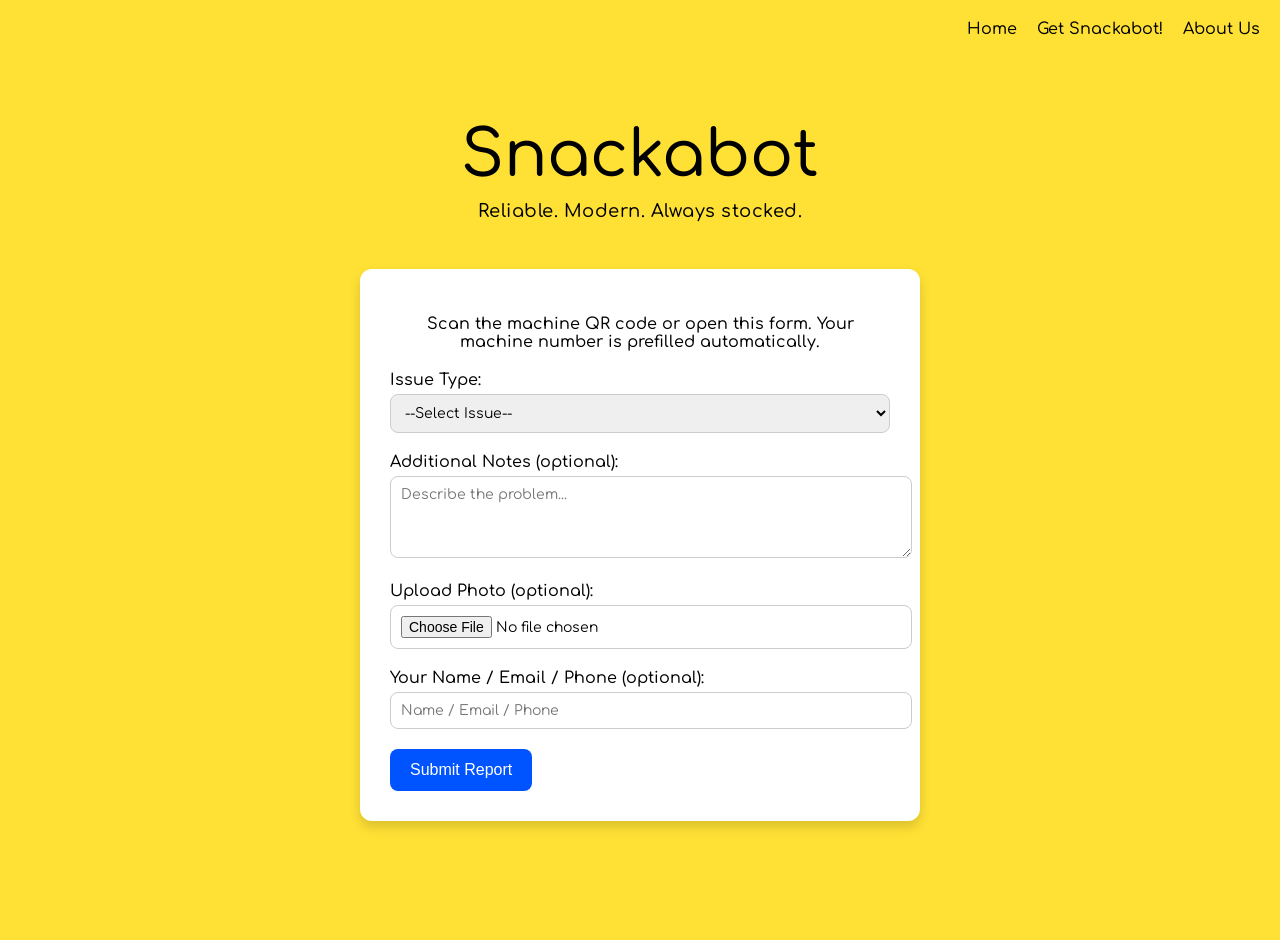
==== index.html @ bf7c51ae "Update index.html" ====
<!DOCTYPE html>
<html lang="en">
<head>
  <meta charset="UTF-8">
  <title>Report a Vending Machine Issue | Snackabot</title>

  <!-- SEO -->
  <meta name="description" content="Report issues with Snackabot vending machines in Providence, Rhode Island. Quick and easy form to notify us about stocked, jammed, or broken machines.">
  <meta name="viewport" content="width=device-width, initial-scale=1.0">
  <meta name="theme-color" content="#0054FF">

  <!-- Font -->
  <link href="https://fonts.googleapis.com/css2?family=Comfortaa:wght@500&display=swap" rel="stylesheet">

  <style>
    body {
      margin: 0;
      min-height: 100vh;
      background: #FFE135;
      font-family: Comfortaa, sans-serif;
      display: flex;
      justify-content: center;
      align-items: center;
      color: #000;
      flex-direction: column;
      position: relative;
      padding: 20px;
    }

    .nav {
      position: absolute;
      top: 20px;
      right: 20px;
      font-size: 16px;
    }

    .nav a {
      color: #000;
      text-decoration: none;
      font-weight: 500;
      margin-left: 15px;
    }

    .nav a:hover {
      text-decoration: underline;
    }

    .branding {
      text-align: center;
      margin-bottom: 30px;
    }

    .logo {
      font-size: 64px;
      font-weight: 500;
      margin: 0;
    }

    .motto {
      margin-top: 10px;
      font-size: 18px;
      font-weight: 500;
      letter-spacing: 0.5px;
    }

    form {
      background: #fff;
      padding: 30px;
      border-radius: 12px;
      max-width: 500px;
      width: 100%;
      box-shadow: 0 6px 12px rgba(0,0,0,0.15);
    }

    form label {
      display: block;
      margin-bottom: 5px;
      font-weight: 500;
    }

    form input[type="text"],
    form input[type="file"],
    form textarea,
    form select {
      width: 100%;
      padding: 10px;
      margin-bottom: 20px;
      border: 1px solid #ccc;
      border-radius: 8px;
      font-family: Comfortaa, sans-serif;
      font-size: 14px;
    }

    form button {
      background: #0054FF;
      color: #fff;
      padding: 12px 20px;
      font-size: 16px;
      border: none;
      border-radius: 8px;
      cursor: pointer;
      font-weight: 500;
    }

    form button:hover {
      background: #003bb5;
    }

    .instructions {
      margin-bottom: 20px;
      text-align: center;
      font-weight: 500;
    }
  </style>
</head>
<body>

  <div class="nav">
    <a href="index.html">Home</a>
    <a href="Get-Snackabot.html">Get Snackabot!</a>
    <a href="aboutus.html">About Us</a>
  </div>

  <div class="branding">
    <h1 class="logo">Snackabot</h1>
    <p class="motto">Reliable. Modern. Always stocked.</p>
  </div>

  <form action="https://formspree.io/f/maqqqvog" method="POST" enctype="multipart/form-data">
    <p class="instructions">Scan the machine QR code or open this form. Your machine number is prefilled automatically.</p>

    <!-- Hidden machine number -->
    <input type="hidden" name="machine_number" id="machine_number" value="">

    <!-- Issue type -->
    <label for="issue_type">Issue Type:</label>
    <select name="issue_type" id="issue_type" required>
      <option value="">--Select Issue--</option>
      <option value="Out of Stock">Out of Stock</option>
      <option value="Jammed / Stuck">Jammed / Stuck</option>
      <option value="Broken Display / Screen Issue">Broken Display / Screen Issue</option>
      <option value="Payment Issue">Payment Issue</option>
      <option value="Other">Other</option>
    </select>

    <!-- Notes -->
    <label for="notes">Additional Notes (optional):</label>
    <textarea name="notes" id="notes" rows="4" placeholder="Describe the problem..."></textarea>

    <!-- Photo -->
    <label for="photo">Upload Photo (optional):</label>
    <input type="file" name="photo" id="photo" accept="image/*">

    <!-- Contact -->
    <label for="contact">Your Name / Email / Phone (optional):</label>
    <input type="text" name="contact" id="contact" placeholder="Name / Email / Phone">

    <button type="submit">Submit Report</button>
  </form>

  <script>
    // Prefill machine number from URL parameter
    const urlParams = new URLSearchParams(window.location.search);
    const machineNumber = urlParams.get('machine_number');
    if(machineNumber) {
      document.getElementById('machine_number').value = machineNumber;
    }
  </script>

</body>
</html>
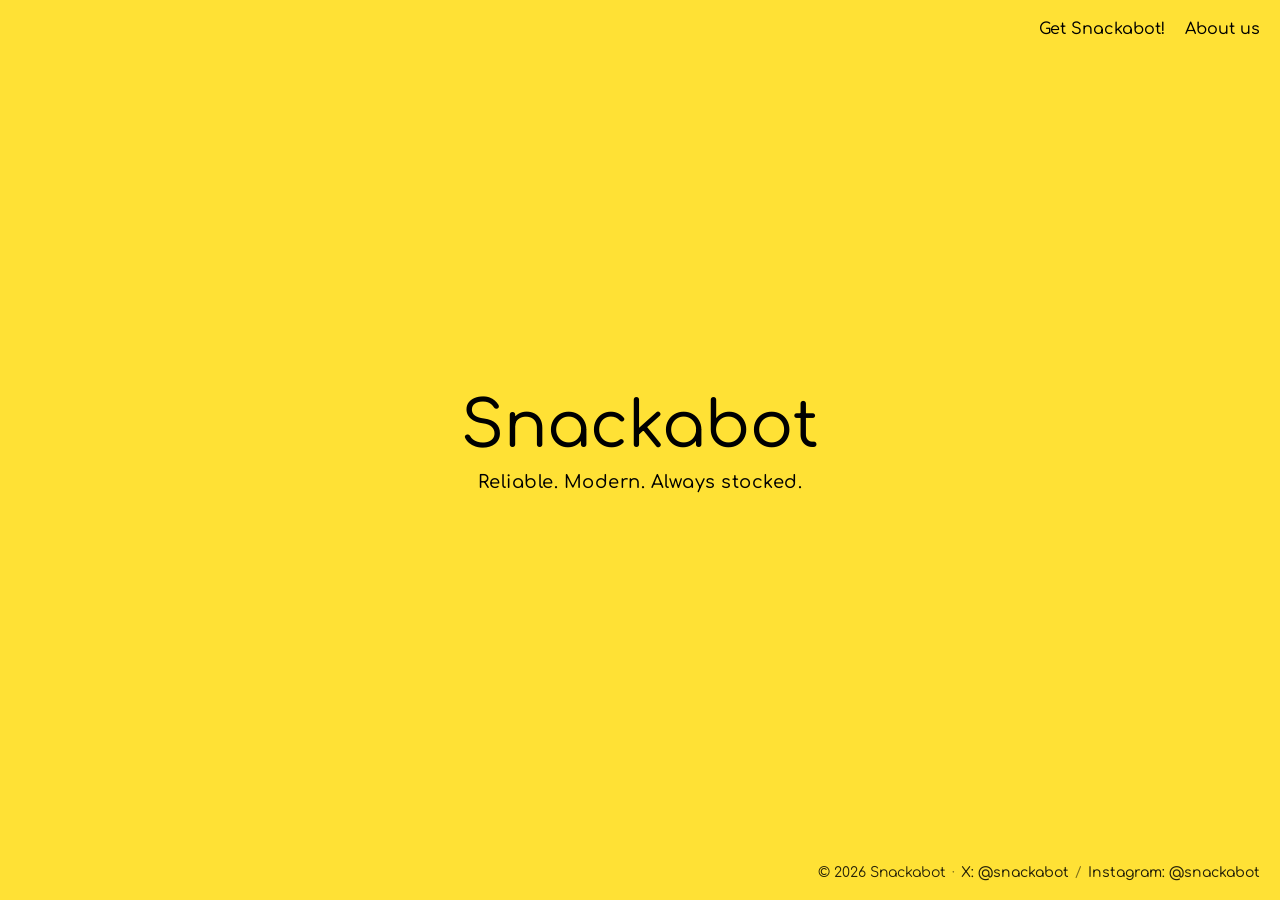
==== commit b7ea7bbd: "Update index.html" ====
--- a/index.html
+++ b/index.html
@@ -1,12 +1,19 @@
-<!DOCTYPE html>
+ <!DOCTYPE html>
 <html lang="en">
 <head>
-  <meta charset="UTF-8">
-  <title>Report a Vending Machine Issue | Snackabot</title>
+  <meta charset="UTF-8" />
+  <title>Snackabot</title>
 
   <!-- SEO -->
-  <meta name="description" content="Report issues with Snackabot vending machines in Providence, Rhode Island. Quick and easy form to notify us about stocked, jammed, or broken machines.">
+  <meta name="description" content="Snackabot is a Providence, Rhode Island–based vending machine service operator providing automated food and drink services with a strong focus on quality, reliability, and modern automation. Serving Providence exclusively.">
   <meta name="viewport" content="width=device-width, initial-scale=1.0">
+
+  <!-- Icons -->
+  <link rel="icon" type="image/png" sizes="192x192" href="android-chrome-192x192.png">
+  <link rel="icon" type="image/png" sizes="512x512" href="android-chrome-512x512.png">
+
+  <!-- PWA -->
+  <link rel="manifest" href="manifest.json">
   <meta name="theme-color" content="#0054FF">
 
   <!-- Font -->
@@ -15,16 +22,14 @@
   <style>
     body {
       margin: 0;
-      min-height: 100vh;
+      height: 100vh;
       background: #FFE135;
-      font-family: Comfortaa, sans-serif;
+      color: #000;
       display: flex;
       justify-content: center;
       align-items: center;
-      color: #000;
-      flex-direction: column;
+      font-family: Comfortaa, sans-serif;
       position: relative;
-      padding: 20px;
     }
 
     .nav {
@@ -47,7 +52,6 @@
 
     .branding {
       text-align: center;
-      margin-bottom: 30px;
     }
 
     .logo {
@@ -62,63 +66,14 @@
       font-weight: 500;
       letter-spacing: 0.5px;
     }
-
-    form {
-      background: #fff;
-      padding: 30px;
-      border-radius: 12px;
-      max-width: 500px;
-      width: 100%;
-      box-shadow: 0 6px 12px rgba(0,0,0,0.15);
-    }
-
-    form label {
-      display: block;
-      margin-bottom: 5px;
-      font-weight: 500;
-    }
-
-    form input[type="text"],
-    form input[type="file"],
-    form textarea,
-    form select {
-      width: 100%;
-      padding: 10px;
-      margin-bottom: 20px;
-      border: 1px solid #ccc;
-      border-radius: 8px;
-      font-family: Comfortaa, sans-serif;
-      font-size: 14px;
-    }
-
-    form button {
-      background: #0054FF;
-      color: #fff;
-      padding: 12px 20px;
-      font-size: 16px;
-      border: none;
-      border-radius: 8px;
-      cursor: pointer;
-      font-weight: 500;
-    }
-
-    form button:hover {
-      background: #003bb5;
-    }
-
-    .instructions {
-      margin-bottom: 20px;
-      text-align: center;
-      font-weight: 500;
-    }
   </style>
 </head>
+
 <body>
 
   <div class="nav">
-    <a href="index.html">Home</a>
     <a href="Get-Snackabot.html">Get Snackabot!</a>
-    <a href="aboutus.html">About Us</a>
+    <a href="aboutus.html">About us</a>
   </div>
 
   <div class="branding">
@@ -126,45 +81,21 @@
     <p class="motto">Reliable. Modern. Always stocked.</p>
   </div>
 
-  <form action="https://formspree.io/f/maqqqvog" method="POST" enctype="multipart/form-data">
-    <p class="instructions">Scan the machine QR code or open this form. Your machine number is prefilled automatically.</p>
+  <!-- Service Worker -->
+  <script>
+    if ('serviceWorker' in navigator) {
+      navigator.serviceWorker.register('service-worker.js');
+    }
+  </script>
 
-    <!-- Hidden machine number -->
-    <input type="hidden" name="machine_number" id="machine_number" value="">
-
-    <!-- Issue type -->
-    <label for="issue_type">Issue Type:</label>
-    <select name="issue_type" id="issue_type" required>
-      <option value="">--Select Issue--</option>
-      <option value="Out of Stock">Out of Stock</option>
-      <option value="Jammed / Stuck">Jammed / Stuck</option>
-      <option value="Broken Display / Screen Issue">Broken Display / Screen Issue</option>
-      <option value="Payment Issue">Payment Issue</option>
-      <option value="Other">Other</option>
-    </select>
-
-    <!-- Notes -->
-    <label for="notes">Additional Notes (optional):</label>
-    <textarea name="notes" id="notes" rows="4" placeholder="Describe the problem..."></textarea>
-
-    <!-- Photo -->
-    <label for="photo">Upload Photo (optional):</label>
-    <input type="file" name="photo" id="photo" accept="image/*">
-
-    <!-- Contact -->
-    <label for="contact">Your Name / Email / Phone (optional):</label>
-    <input type="text" name="contact" id="contact" placeholder="Name / Email / Phone">
-
-    <button type="submit">Submit Report</button>
-  </form>
-
+  <!-- Shared Footer -->
+  <div id="footer"></div>
   <script>
-    // Prefill machine number from URL parameter
-    const urlParams = new URLSearchParams(window.location.search);
-    const machineNumber = urlParams.get('machine_number');
-    if(machineNumber) {
-      document.getElementById('machine_number').value = machineNumber;
-    }
+    fetch("footer.html")
+      .then(r => r.text())
+      .then(html => {
+        document.getElementById("footer").innerHTML = html;
+      });
   </script>
 
 </body>
